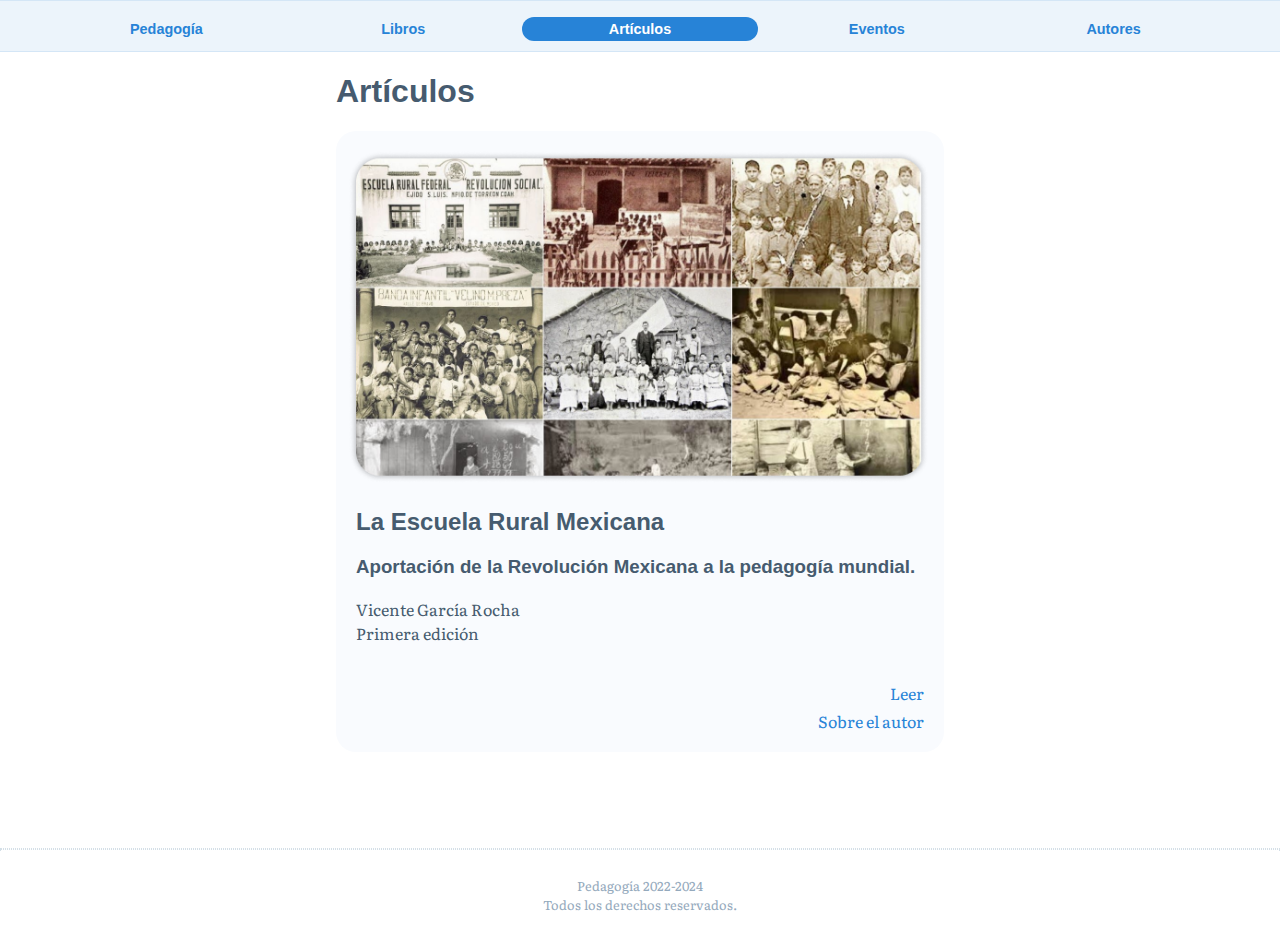
==== articulos.html @ 2a4e4671 "Update alts" ====
<!DOCTYPE html>
<html lang="en">
<head>
	<meta charset="utf-8"/>
	<meta http-equiv="X-UA-Compatible" content="IE=edge"/>
	<meta content='width=device-width, initial-scale=1.0, shrink-to-fit=no' name='viewport'/>
	<title>Pedagogía - Artículos</title>
	<meta name="description" content="Artículos de Pedagogía. Contenido educativo.">
	<meta name="keywords" content="pedagogía, méxico, educación, libros, escuela, universidad, app">
	<meta name="author" content="Vicente Garcia">
	<link href="estilos/Estilo_general.css" rel="stylesheet">
	<link rel="canonical" href="https://pedagogia.app">
	<link rel="icon" type="image/png" href="/favicon.png">
	<meta property="og:site_name" content="Pedagogia">
</head>
<body>
<div id="menu_de_secciones">
	<a href="/index">
		<span>
			Pedagogía
		</span>
	</a>
	<a href="/libros">
		<span>
			Libros
		</span>
	</a>
	<a href="/articulos" id="pagina_actual">
		<span>
			Artículos
		</span>
	</a>
	<a href="/eventos">
		<span>
			Eventos
		</span>
	</a>
	<a href="/autores">
		<span>
			Autores
		</span>
	</a>
</div>
<div id="contenido_centrado">
	<h1>
		Artículos
	</h1>
<!-- Empieza contenido especifico -->

<div class="elemento_listado">
	<div class="vista_previa" style="margin-top: 20px;">
		<img src="imagenes/La_escuela_rural_mexicana_thumbnail.png" width="590px" alt="La Escuela Rural Mexicana" />
	</div>
	<div id="informacion">
		<h2>
			La Escuela Rural Mexicana
		</h2>
		<h3>
			Aportación de la Revolución Mexicana a la pedagogía mundial.
		</h3>
		<p>
			Vicente García Rocha
			<br />
			Primera edición
		</p>
		<div id="enlaces">
			<a href="articulos/La_Escuela_Rural_Mexicana-Vicente_Garcia_Rocha-Agosto_2020">
				Leer
			</a>
			<a href="autores/Vicente_Garcia_Rocha">
				Sobre el autor
			</a>
		</div>
	</div>
</div>

<!-- Finaliza contenido especifico -->
</div>
<div id="pie_de_pagina">
	<hr />
	<p>
		Pedagogía 2022-2024
		<br />
		Todos los derechos reservados.
	</p>
</div>
</body>
</html>
---- estilos/Estilo_general.css ----
@font-face {
        font-family: 'Literata';
        src: url('../fuentes/Literata-Regular.ttf');
        font-weight: normal;
}

@font-face {
        font-family: 'Literata';
        src: url('../fuentes/Literata-SemiBold.ttf');
        font-weight: bold;
}

* {
        box-sizing: border-box;
}

html {
        font-family: "Literata", "Times New Roman", serif;
        -webkit-text-size-adjust: 100%;
        -webkit-tap-highlight-color: transparent;
}

body {
        color: #465b6f;
        background-color: #fff;
        margin: 0;
        padding: 0;
        border: 0;
        font-size: 1rem;
        font-weight: normal;
        text-align: left;
}

h1, h2, h3, h4, #menu_de_secciones, #menu_de_encabezado, .autor {
        font-family: "Helvetica Neue", sans-serif;
}

h1, h2, h3, h4 {
        font-weight: bold;
}

a {
        color: #2783d7;
        text-decoration: none;
        background-color: transparent;
}

a:hover {
        color: #54aaf8;
        text-decoration: underline;
}

figure {
        background-color: rgba(230, 235, 238, 0.4);
        padding: 0.5em 1.5em 0.5em 1.5em;
        border-radius: 0.6em;
        border-width: 1px;
        border-style: solid;
        border-color: rgba(230, 235, 238, 1);
        text-align: justify;
}

blockquote {
        color: #213242;
}

figure , blockquote {
        margin-left: 0;
        margin-right: 0;
}

figcaption {
        font-size: 0.9rem;
}

#contenido_centrado {
        width: 640px;
        margin: 0 auto;
        padding: 0 16px;
}

#logo_pedagogia, #titulo {
        text-align: center;
}

#logo_pedagogia {
        margin-top: 4em;
}

#titulo {
        margin-bottom: 2em;
        margin-top: 0;
}

#menu_de_secciones {
        text-align: center;
        display: table;
        width: 100%;
}

#menu_de_secciones > a {
        width: 18.5%;
        display: inline-block;
        font-weight: bold;
        font-size: 0.9rem;
}

#menu_de_secciones > a:hover {
        text-decoration: none;
        color: #2783d7;
}

#menu_de_secciones > a > span {
        display: inline-block;
        border-width: 0 0 2px 0;
        border-color: transparent;
        border-style: solid;
        padding: 4px 0 2px 0;
}

#menu_de_secciones > a:not(#pagina_actual) > span:hover {
        border-color: #2783d7;
}

#menu_de_secciones > a#pagina_actual {
        color: white;
        background-color: #2783d7;
        border-radius: 2em;
}

#menu_de_encabezado {
        padding-left: 1.5em;
        padding-right: 1.5em;
        font-size: 0.8em;
        color: #90a6bc;
}

#menu_de_encabezado > a {
        font-size: 1.1em;
        font-weight: bold;
}

#menu_de_secciones, #menu_de_encabezado {
        width: 100%;
        padding-top: 1em;
        padding-bottom: 0.6em;
        background-color: rgba(39, 131, 215, 0.09);
        border-width: 1px 0;
        border-color: rgba(39, 131, 215, 0.12);
        border-style: solid;
}

#pie_de_pagina {
        text-align: center;
        font-size: 0.8rem;
        color: #94a9bc;
        margin: 5em 0 3em 0;
}

#pie_de_pagina > hr {
        border-color: #d4dfe7;
        border-style: dotted;
        margin-bottom: 2em;
}

.elemento_listado {
        display: inline-block;
        width: 100%;
        margin: 0 0 2em 0;
        background-color: #f9fbfe;
        border-radius: 20px;
}

.elemento_listado > #etiquetas {
        display: inline-block;
        width: 100%;
        margin-bottom: 0.5em;
        padding: 20px 20px 0 20px;
}

.elemento_listado > #etiquetas > .etiqueta {
        display: inline-block;
        padding: 3px 10px;
        font-size: 0.8rem;
        border-radius: 6px;
        background-color: #d4dfe7;
        font-weight: bold;
        white-space: nowrap;
}

#encabezado {
        width: 100%;
        text-align: center;
        margin-top: 5em;
}

.vista_previa {
        width: 100%;
        text-align: center;
}

.elemento_listado > #informacion {
        padding: 0 20px;
}

.elemento_listado > #informacion > #enlaces {
        display: grid;
        text-align: right;
        margin: 2em 0 1.2em 0;
}

.elemento_listado > #informacion > #enlaces > a {
        margin-top: 4px;
}

.autor {
        display: flex;
        align-items: center;
        font-weight: bold;
}

.autor:hover {
        text-decoration: none;
}

.autor > img {
        z-index: 1;
}

.autor > span {
        margin-left: -2.4em;
        background-color: rgba(39, 131, 215, 0.1);
        border-radius: 2em;
        padding: 0.5em 1.5em 0.5em 3em;
}

div.quoted {
        padding-left: 3em;
        padding-right: 2em;
}

@media print, screen and (max-width: 640px) {
        body {
                word-wrap: break-word;
        }
        
        #contenido_centrado {
                width: auto;
                margin: 0;
        }
        
        #menu_de_secciones {
                padding: 0.4em 0.35em 0.2em 0.35em;
        }
        
        #menu_de_secciones a {
                width: auto;
                padding-left: 15px;
                padding-right: 15px;
                margin: 5px 2px;
                font-size: 0.85rem;
        }
        
        #menu_de_secciones > a#pagina_actual {
                border-radius: 0.35em;
        }
}
        
@media print {
        body {
                padding: 0.4in;
                font-size: 12pt;
        }
}
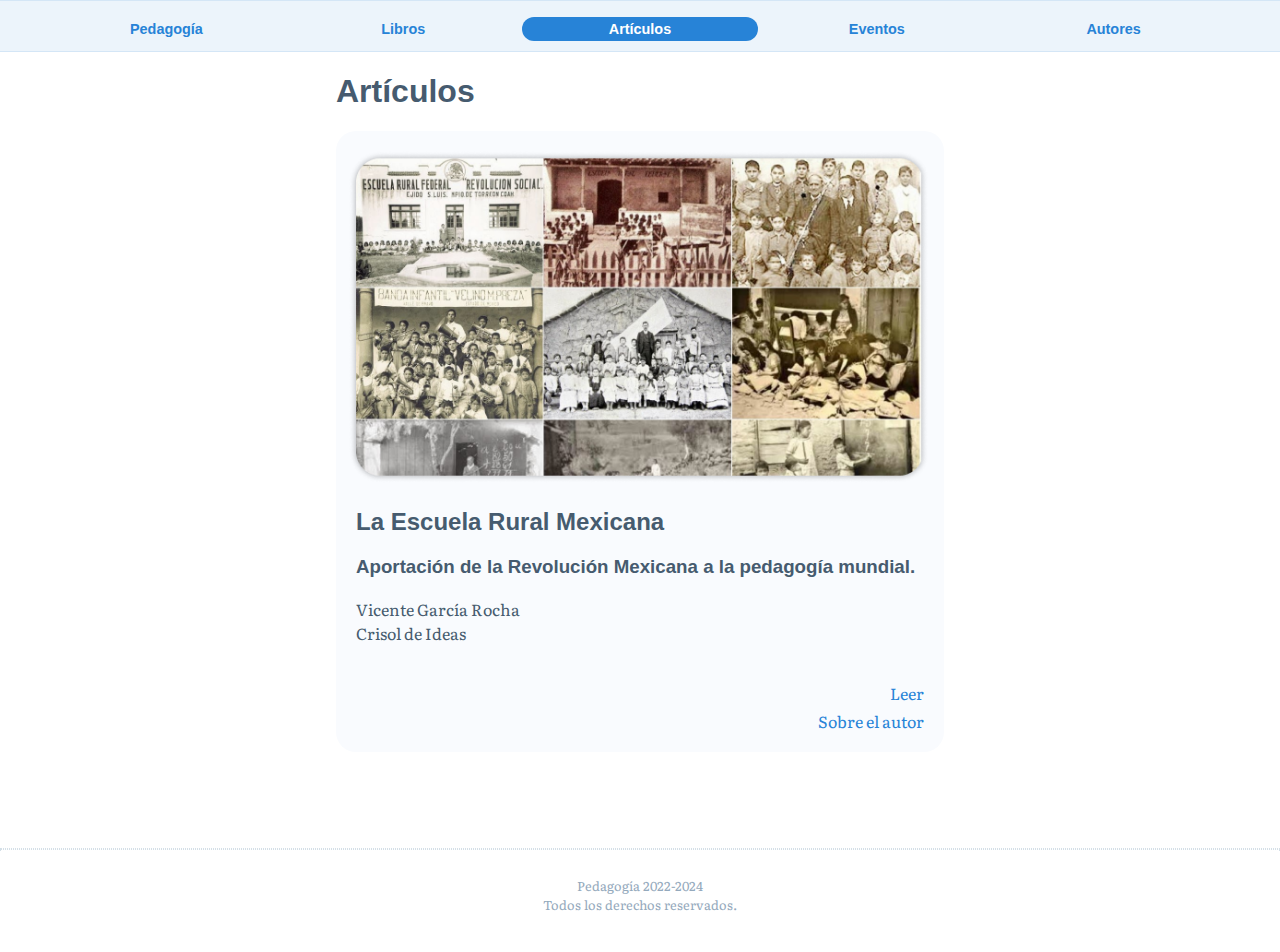
==== commit 9c38a4e4: "Update articles" ====
--- a/articulos.html
+++ b/articulos.html
@@ -61,7 +61,7 @@
 		<p>
 			Vicente García Rocha
 			<br />
-			Primera edición
+			Crisol de Ideas
 		</p>
 		<div id="enlaces">
 			<a href="articulos/La_Escuela_Rural_Mexicana-Vicente_Garcia_Rocha-Agosto_2020">
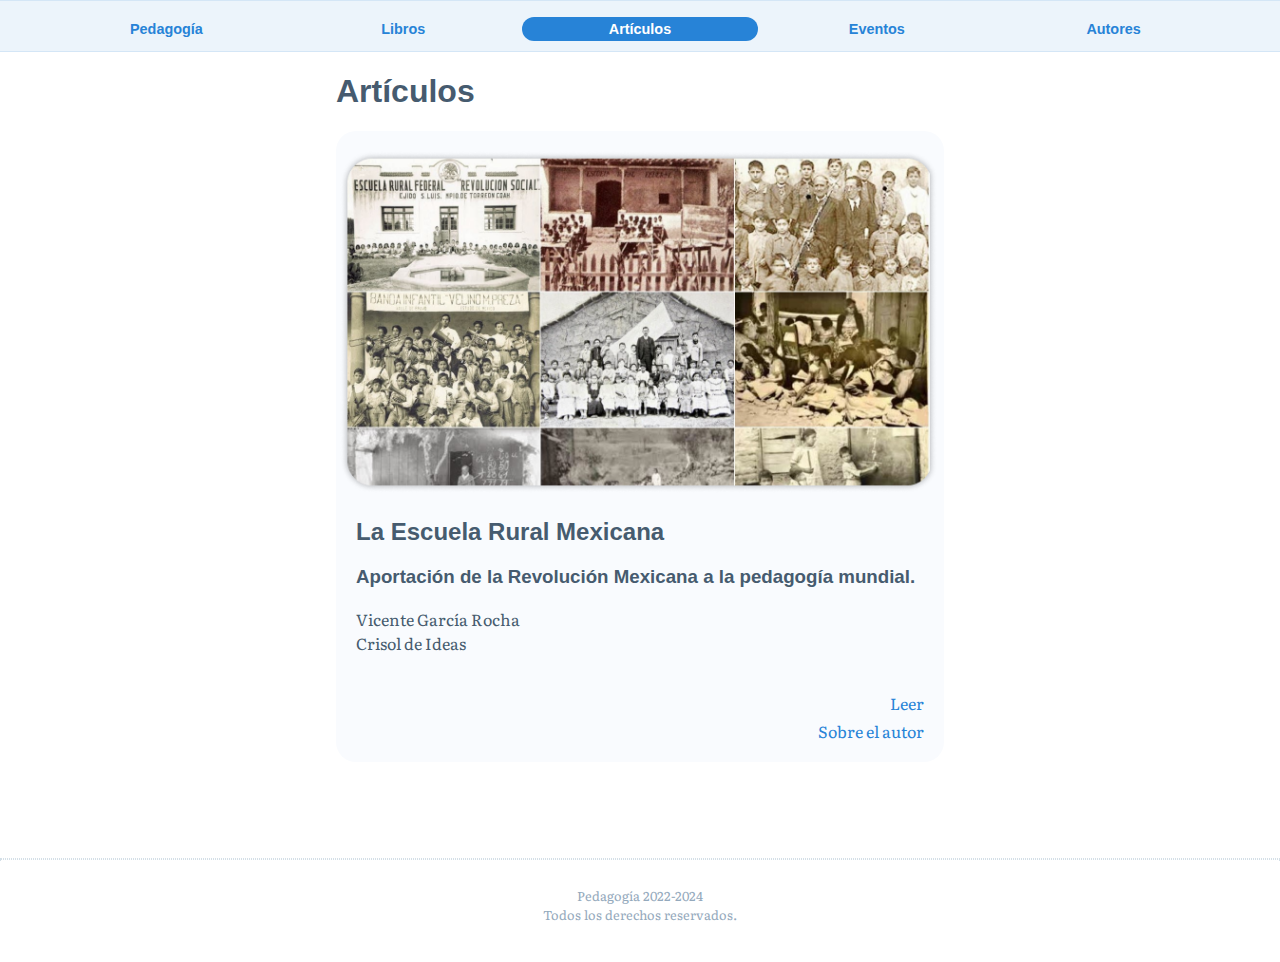
==== commit fd03bd11: "Update images" ====
--- a/articulos.html
+++ b/articulos.html
@@ -49,7 +49,7 @@
 
 <div class="elemento_listado">
 	<div class="vista_previa" style="margin-top: 20px;">
-		<img src="imagenes/La_escuela_rural_mexicana_thumbnail.png" width="590px" alt="La Escuela Rural Mexicana" />
+		<img src="imagenes/La_escuela_rural_mexicana_thumbnail.png" width="100%" alt="La Escuela Rural Mexicana" />
 	</div>
 	<div id="informacion">
 		<h2>
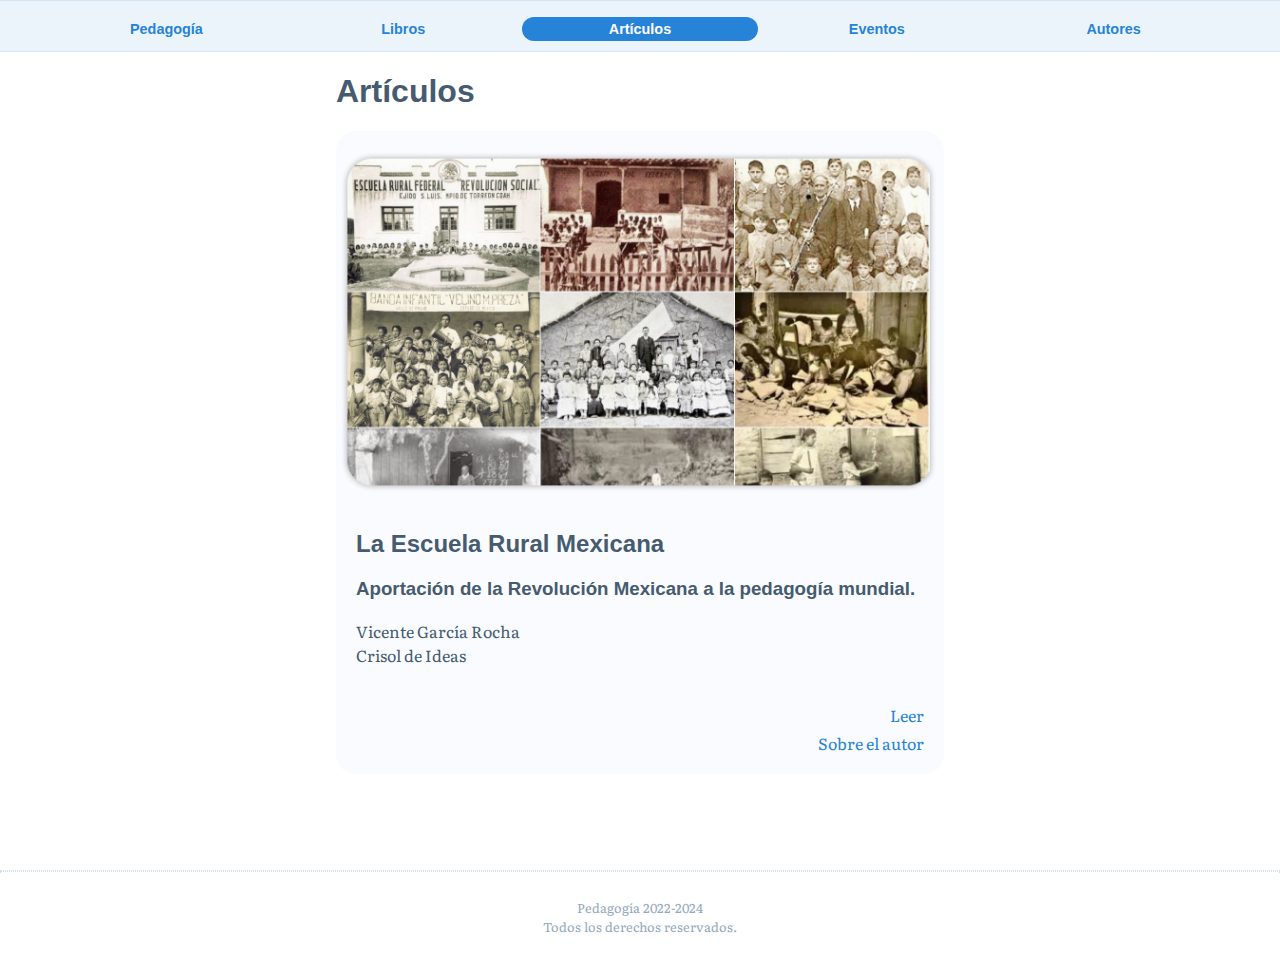
==== commit 4b4e3e06: "Update languages" ====
--- a/articulos.html
+++ b/articulos.html
@@ -1,5 +1,5 @@
 <!DOCTYPE html>
-<html lang="en">
+<html lang="es">
 <head>
 	<meta charset="utf-8"/>
 	<meta http-equiv="X-UA-Compatible" content="IE=edge"/>
--- a/estilos/Estilo_general.css
+++ b/estilos/Estilo_general.css
@@ -197,6 +197,7 @@
 .vista_previa {
         width: 100%;
         text-align: center;
+        margin: 2em 0 2em 0;
 }
 
 .elemento_listado > #informacion {
@@ -235,8 +236,8 @@
 }
 
 div.quoted {
-        padding-left: 3em;
-        padding-right: 2em;
+        padding-left: 1.5em;
+        padding-right: 1.5em;
 }
 
 @media print, screen and (max-width: 640px) {
